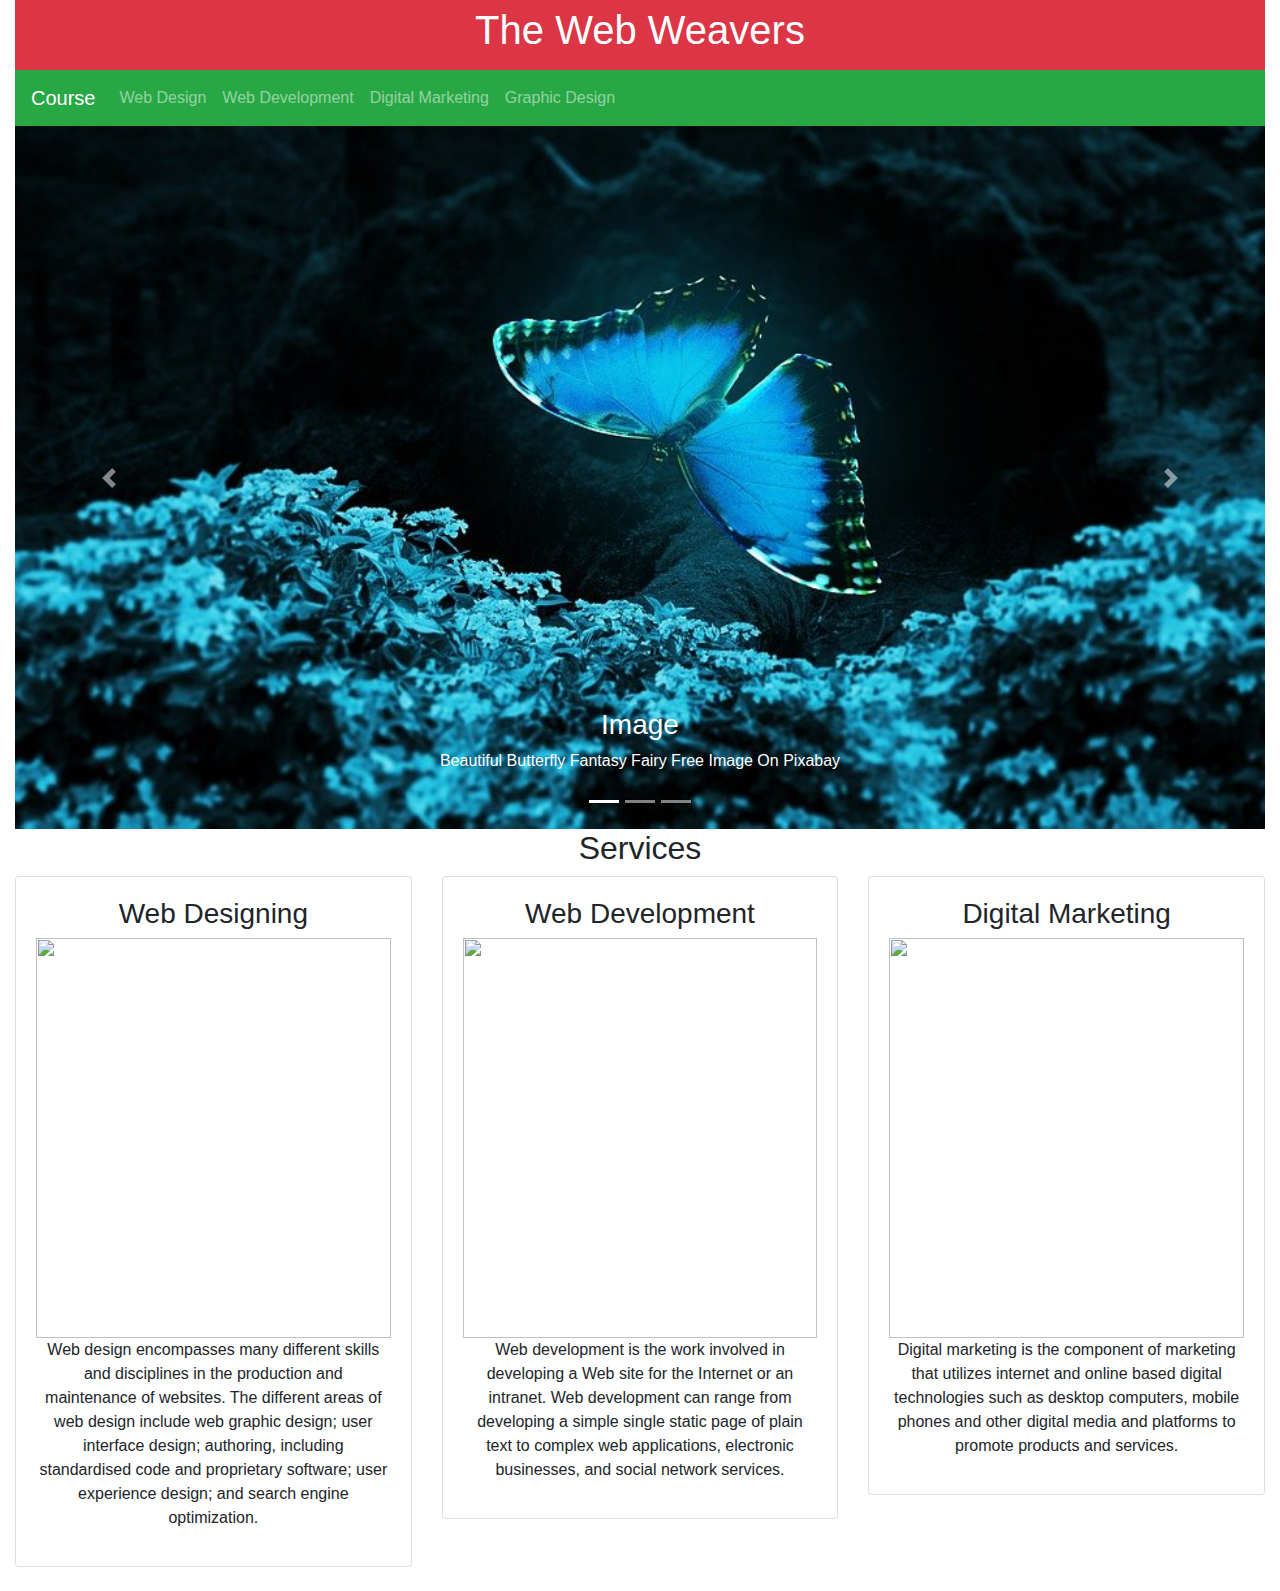
==== index.html @ ff2f1aa9 "Rename crousal.html to index.html" ====
<!doctype html>
<html>
<head>
<meta charset="utf-8">
<title>crousal.html</title>
<meta name="viewport" content="width=device-width, initial-scale=1">
<link rel="stylesheet" href="https://maxcdn.bootstrapcdn.com/bootstrap/4.5.2/css/bootstrap.min.css">
<script src="https://ajax.googleapis.com/ajax/libs/jquery/3.5.1/jquery.min.js"></script> 
<script src="https://cdnjs.cloudflare.com/ajax/libs/popper.js/1.16.0/umd/popper.min.js"></script> 
<script src="https://maxcdn.bootstrapcdn.com/bootstrap/4.5.2/js/bootstrap.min.js"></script>
<link rel="stylesheet" href="style.css">
</head>

<body>
<div class="container-fluid text-center" id="header">
  <h1 class="bg-danger">The Web Weavers</h1>
  <nav class="navbar navbar-expand-md bg-success navbar-dark mt-0"> <a class="navbar-brand" href="#">Course</a>
    <button class="navbar-toggler" type="button" data-toggle="collapse" data-target="#collapsibleNavbar"> <span class="navbar-toggler-icon"></span> </button>
    <div class="collapse navbar-collapse" id="collapsibleNavbar">
      <ul class="navbar-nav">
        <li class="nav-item"> <a class="nav-link" href="#">Web Design</a> </li>
        <li class="nav-item"> <a class="nav-link" href="#">Web Development</a> </li>
        <li class="nav-item"> <a class="nav-link" href="#">Digital Marketing</a> </li>
        <li class="nav-item"> <a class="nav-link" href="#">Graphic Design</a> </li>
      </ul>
    </div>
  </nav>
  <div id="demo" class="carousel slide" data-ride="carousel">
    <ul class="carousel-indicators">
      <li data-target="#demo" data-slide-to="0" class="active"></li>
      <li data-target="#demo" data-slide-to="1"></li>
      <li data-target="#demo" data-slide-to="2"></li>
    </ul>
    <div class="carousel-inner">
      <div class="carousel-item active"> <img src="butterfly-4427384_960_720.jpg" alt="Los Angeles" width="100%" height="500" class="img-fluid">
        <div class="carousel-caption">
          <h3>Image</h3>
          <p>Beautiful Butterfly Fantasy Fairy Free Image On Pixabay</p>
        </div>
      </div>
      <div class="carousel-item"> <img src="2303133.jpg" alt="Chicago" width="100%" height="500" class="img-fluid">
        <div class="carousel-caption">
          <h3>Image</h3>
          <p>Magical Wallpaper-Top Free Magical Background-Wallpaper Access</p>
        </div>
      </div>
      <div class="carousel-item"> <img src="../Raman gill/image/magic wallpaper 052 - 1920x1200.jpg" alt="New York" width="100%" height="500" class="img-fluid">
        <div class="carousel-caption">
          <h3>Image</h3>
          <p>Magic Wallpaper-Wallpaper Pass</p>
        </div>
      </div>
      <a class="carousel-control-prev" href="#demo" data-slide="prev"> <span class="carousel-control-prev-icon"></span> </a> <a class="carousel-control-next" href="#demo" data-slide="next"> <span class="carousel-control-next-icon"></span> </a> </div>
  </div>
</div>
<div class="container-fluid text-center">
  <h2>Services</h2>
</div>
<div class="container-fluid">
  <div class="row">
    <div class="col-sm-4">
      <div class="card">
        <div class="card-body text-center">
          <h3>Web Designing</h3>
          <div class="text-center"><img src="../Raman gill/image/download.png" alt="" width="100%" height="400px">
            <p>Web design encompasses many different skills and disciplines in the production and maintenance of websites. The different areas of web design include web graphic design; user interface design; authoring, including standardised code and proprietary software; user experience design; and search engine optimization.</p>
          </div>
        </div>
      </div>
    </div>
    <div class="col-sm-4">
      <div class="card">
        <div class="card-body text-center">
          <h3>Web Development</h3>
          <div class="text-center"><img src="../Raman gill/image/Web-Development-Trends.jpg" alt="" width="100%" height="400px">
            <p>Web development is the work involved in developing a Web site for the Internet or an intranet. Web development can range from developing a simple single static page of plain text to complex web applications, electronic businesses, and social network services.</p>
          </div>
        </div>
      </div>
    </div>
    <div class="col-sm-4 ">
      <div class="card">
        <div class="card-body text-center">
          <h3>Digital Marketing</h3>
          <div class="text-center"><img src="../Raman gill/image/6-Aspects-of-Digital-Marketing-you-should-Know.jpg" alt="" width="100%" height="400px">
            <p>Digital marketing is the component of marketing that utilizes internet and online based digital technologies such as desktop computers, mobile phones and other digital media and platforms to promote products and services.</p>
          </div>
        </div>
      </div>
    </div>
  </div>
</div>
	<img src=" " alt="">
</body>
</html>
---- style.css ----
*{
	margin: 0;
	padding: 0;
}
h1{
	margin-bottom:0px;
	padding-bottom:0px;
	height: 70px;
	padding-top: 6px;
	color: white;
}
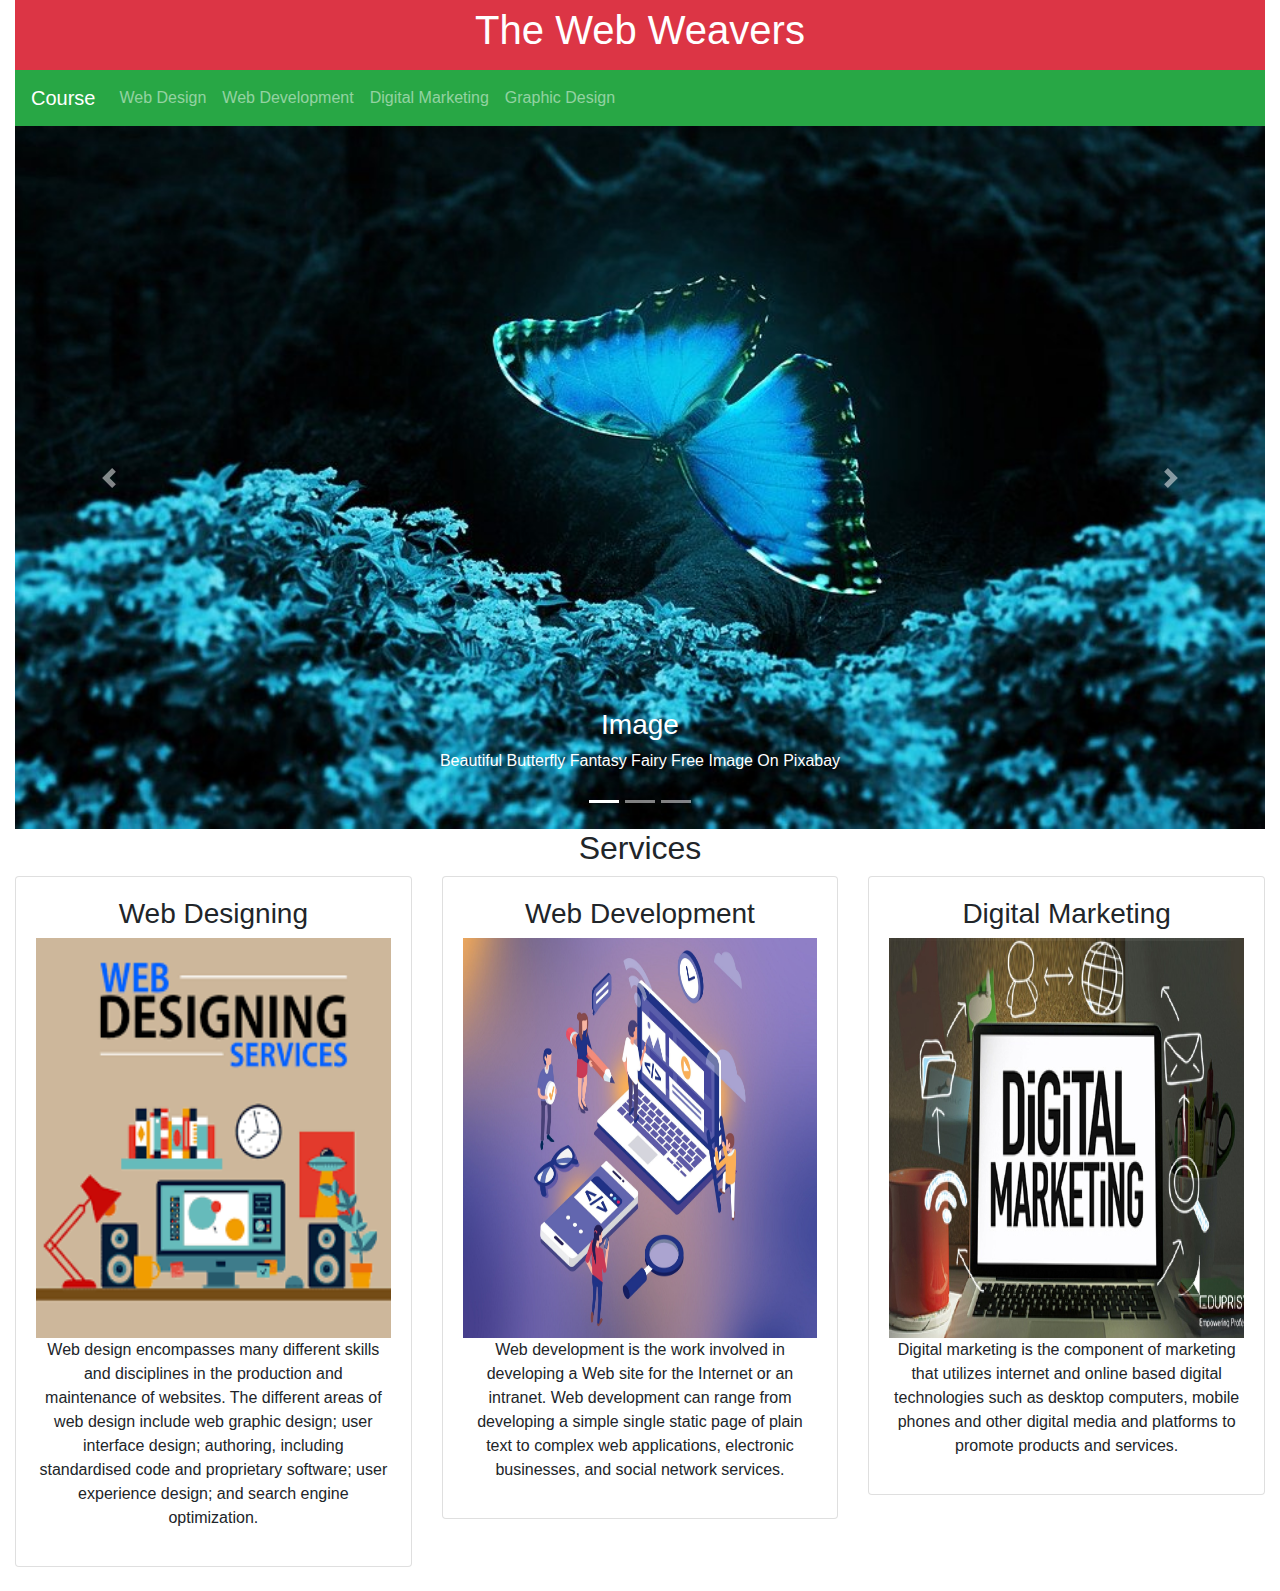
==== commit 3f9f462f: "Update index.html" ====
--- a/index.html
+++ b/index.html
@@ -44,7 +44,7 @@
           <p>Magical Wallpaper-Top Free Magical Background-Wallpaper Access</p>
         </div>
       </div>
-      <div class="carousel-item"> <img src="../Raman gill/image/magic wallpaper 052 - 1920x1200.jpg" alt="New York" width="100%" height="500" class="img-fluid">
+      <div class="carousel-item"> <img src="magic wallpaper 052 - 1920x1200.jpg" alt="New York" width="100%" height="500" class="img-fluid">
         <div class="carousel-caption">
           <h3>Image</h3>
           <p>Magic Wallpaper-Wallpaper Pass</p>
@@ -62,7 +62,7 @@
       <div class="card">
         <div class="card-body text-center">
           <h3>Web Designing</h3>
-          <div class="text-center"><img src="../Raman gill/image/download.png" alt="" width="100%" height="400px">
+          <div class="text-center"><img src="download.png" alt="" width="100%" height="400px">
             <p>Web design encompasses many different skills and disciplines in the production and maintenance of websites. The different areas of web design include web graphic design; user interface design; authoring, including standardised code and proprietary software; user experience design; and search engine optimization.</p>
           </div>
         </div>
@@ -72,7 +72,7 @@
       <div class="card">
         <div class="card-body text-center">
           <h3>Web Development</h3>
-          <div class="text-center"><img src="../Raman gill/image/Web-Development-Trends.jpg" alt="" width="100%" height="400px">
+          <div class="text-center"><img src="Web-Development-Trends.jpg" alt="" width="100%" height="400px">
             <p>Web development is the work involved in developing a Web site for the Internet or an intranet. Web development can range from developing a simple single static page of plain text to complex web applications, electronic businesses, and social network services.</p>
           </div>
         </div>
@@ -82,7 +82,7 @@
       <div class="card">
         <div class="card-body text-center">
           <h3>Digital Marketing</h3>
-          <div class="text-center"><img src="../Raman gill/image/6-Aspects-of-Digital-Marketing-you-should-Know.jpg" alt="" width="100%" height="400px">
+          <div class="text-center"><img src="6-Aspects-of-Digital-Marketing-you-should-Know.jpg" alt="" width="100%" height="400px">
             <p>Digital marketing is the component of marketing that utilizes internet and online based digital technologies such as desktop computers, mobile phones and other digital media and platforms to promote products and services.</p>
           </div>
         </div>
